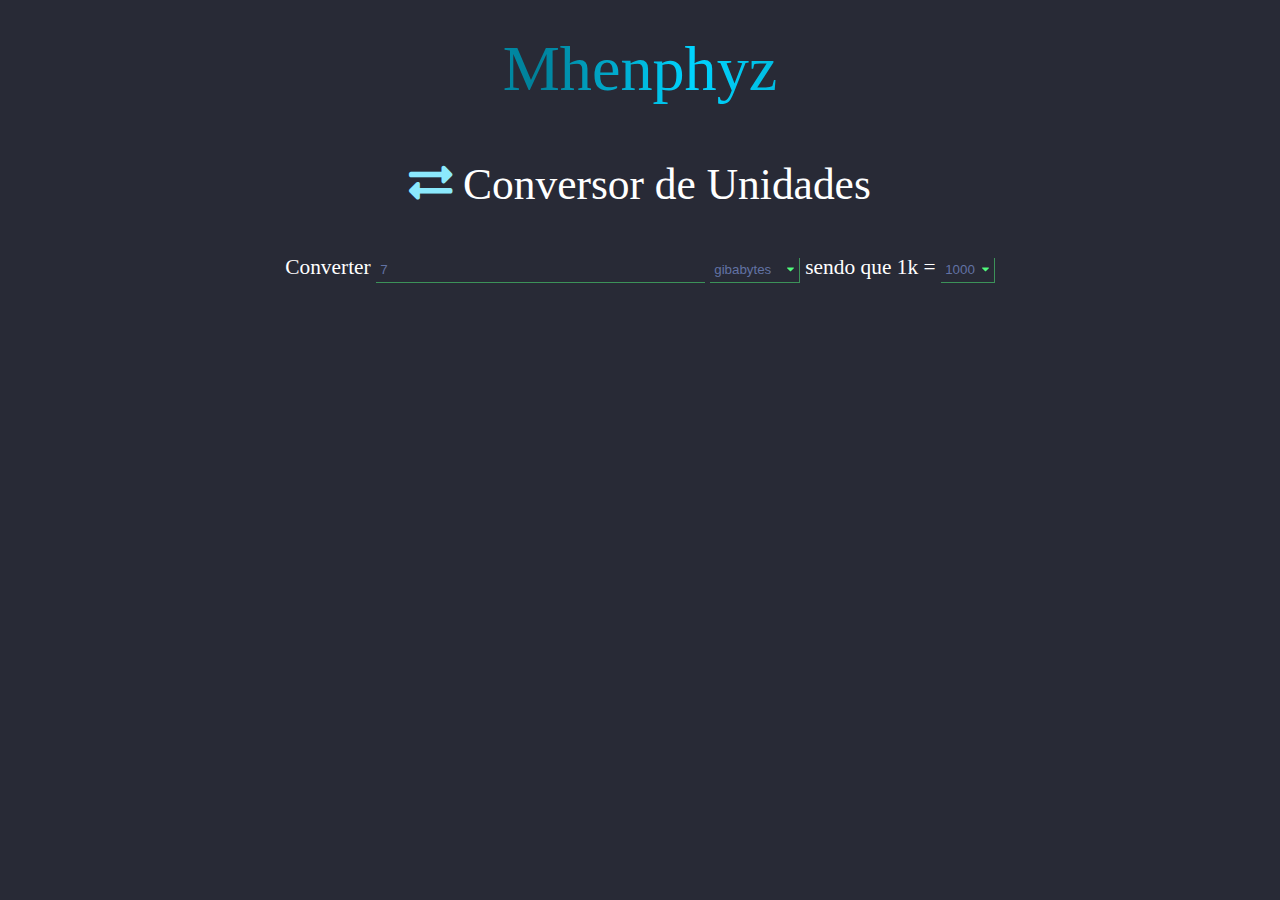
==== tools/bitcalc.html @ 692abc6b "Add Site Map" ====
<!DOCTYPE html>
<html lang="pt-br">
<head>
    <meta charset="UTF-8">
    <BASE href="../">
    <meta name="viewport" content="width=device-width, initial-scale=1.0">
    <title>Bit Calculator | Mhenphyz</title>
    <link rel="stylesheet" href="css/fontawesome/css/all.css">
    <link rel="stylesheet" href="css/app.css">
    <script src="js/app.js"></script>
    <script src="tools/bit-script.js"></script>
</head>
<body class="bg-dark">
    <div class="spacer-1x"></div>
    <div class="logo-box">
      <svg onclick="redirect('index.html')">
      <text x="50%" y="50%" text-anchor="middle" fill="url(#pattern)" font-family="'Shadows Into Light'" font-size="3rem" letter-spacing="0px" stroke-width=".26458" word-spacing="0px" style="line-height:1.25" xml:space="preserve">Mhenphyz</text>
        
        <defs>
          <linearGradient id="gradient" x1="0%" y1="0%" x2="100%" y2="0">
            <stop offset="0%" style="stop-color:#008099;"/>
            <stop offset="35%" style="stop-color:#00d4ff;"/>
            <stop offset="100%" style="stop-color:#008099;"/>
          </linearGradient>          
          <pattern id="pattern" x="0" y="0" width="300%" height="100%" patternUnits="userSpaceOnUse">
            <rect x="0" y="0" width="150%" height="100%" fill="url(#gradient)">
              <animate attributeType="XML"
                       attributeName="x"
                       from="0" to="150%"
                       dur="7s"
                       repeatCount="indefinite"/>
            </rect>
            <rect x="-150%" y="0" width="150%" height="100%" fill="url(#gradient)">
              <animate attributeType="XML"
                       attributeName="x"
                       from="-150%" to="0"
                       dur="7s"
                       repeatCount="indefinite"/>
            </rect>
          </pattern>
        </defs>
      </svg>
  
    </div>
    <section class="banner pt-1x ">
        <div class="tool">
            <h2 class="header text-white">
              <i class="fas fa-exchange-alt text-cyan"></i>
                Conversor de Unidades 
            </h2>
            <div class="tool-body text-white pt-2x">
                <div class="input-data-box">
                  Converter 
                  <input class="w-25" type="text" name="amount" value="7">
                  <select name="unit-type">
                    <option value="0" >bit</option>
                    <option value="1" >bytes</option>
                    <option value="2" >kilobits</option>
                    <option value="3" >kilobytes</option>
                    <option value="4" >megabits</option>
                    <option value="5" >megabytes</option>
                    <option value="6" >gigabits</option>
                    <option value="7" selected>gibabytes</option>
                    <option value="8" >terabits</option>
                    <option value="9" >terabytes</option>
                    <option value="10" >petabits</option>
                    <option value="11" >petabytes</option>
                  </select>
                  sendo que 1k = 
                  <select name="notation">
                    <option value="1000">1000</option>
                    <option value="1024">1024</option>
                  </select>
                </div>
            </div>
        </div>
    </section>
    <div class="spacer-3x"></div>
</body>
</html>
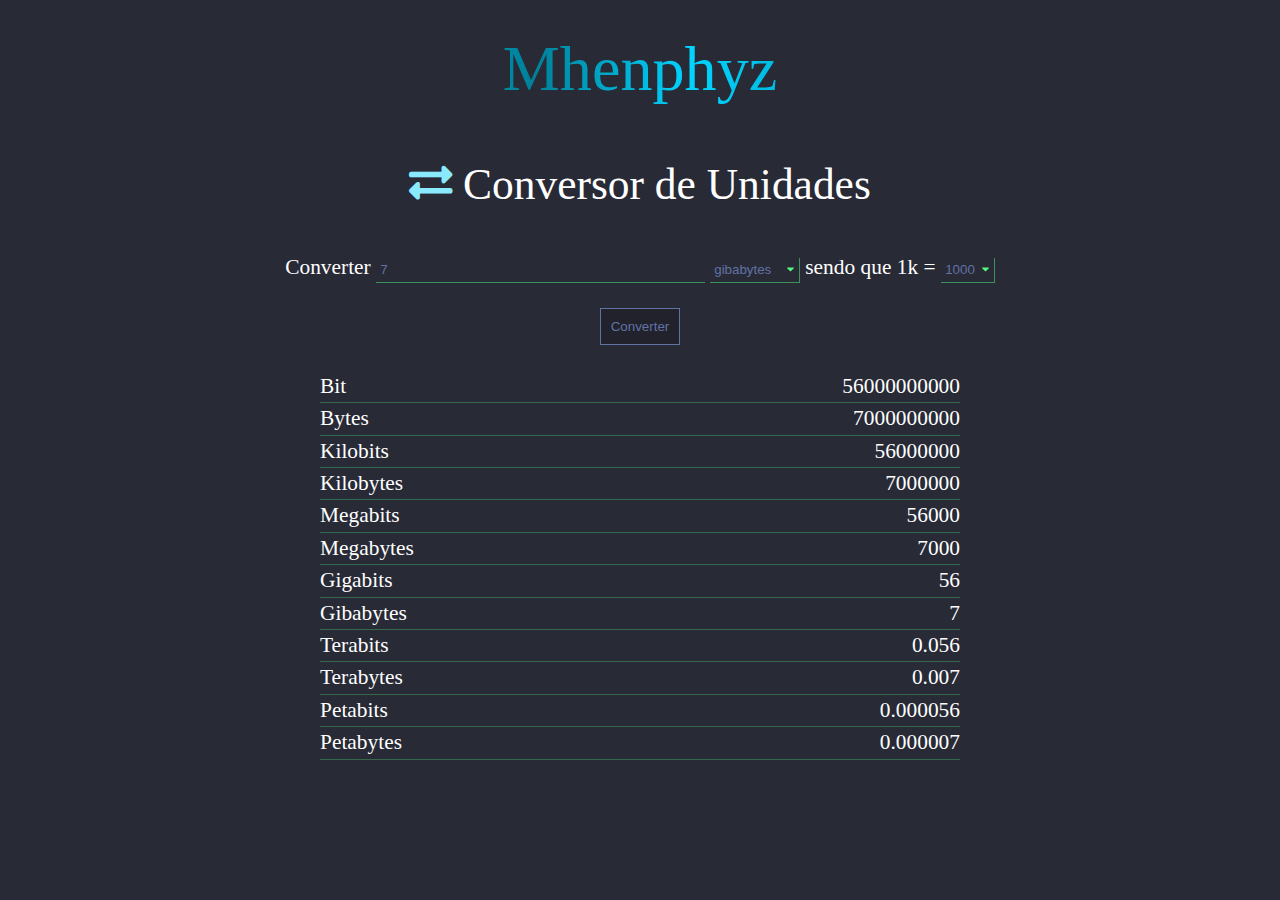
==== commit 237b3a7b: "Add Bit Calculator" ====
--- a/tools/bitcalc.html
+++ b/tools/bitcalc.html
@@ -51,8 +51,8 @@
             <div class="tool-body text-white pt-2x">
                 <div class="input-data-box">
                   Converter 
-                  <input class="w-25" type="text" name="amount" value="7">
-                  <select name="unit-type">
+                  <input class="w-25" type="text" id="amount" value="7">
+                  <select id="unit-type">
                     <option value="0" >bit</option>
                     <option value="1" >bytes</option>
                     <option value="2" >kilobits</option>
@@ -67,10 +67,85 @@
                     <option value="11" >petabytes</option>
                   </select>
                   sendo que 1k = 
-                  <select name="notation">
+                  <select id="notation">
                     <option value="1000">1000</option>
                     <option value="1024">1024</option>
                   </select>
+                </div>
+                <button class="submit m-1x" onclick="convertBits()">Converter</button>
+                <div class="units-output">
+                  <span>
+                    <span>bit</span>
+                    <span id="bits-out" >
+                      Output bit
+                    </span>
+                  </span>
+                  <span>
+                    <span>bytes</span>
+                    <span id="bytes-out" >
+                      Output bytes
+                    </span>
+                  </span>
+                  <span>
+                    <span>kilobits</span>
+                    <span id="kilobits-out" >
+                      Output kilobits
+                    </span>
+                  </span>
+                  <span>
+                    <span>kilobytes</span>
+                    <span id="kilobytes-out" >
+                      Output kilobytes
+                    </span>
+                  </span>
+                  <span>
+                    <span>megabits</span>
+                    <span id="megabits-out" >
+                      Output megabits
+                    </span>
+                  </span>
+                  <span>
+                    <span>megabytes</span>
+                    <span id="megabytes-out" >
+                      Output megabytes
+                    </span>
+                  </span>
+                  <span>
+                    <span>gigabits</span>
+                    <span id="gigabits-out" >
+                      Output gigabits
+                    </span>
+                  </span>
+                  <span>
+                    <span>gibabytes</span>
+                    <span id="gibabytes-out" >
+                      Output gibabytes
+                    </span>
+                  </span>
+                  <span>
+                    <span>terabits</span>
+                    <span id="terabits-out" >
+                      Output terabits
+                    </span>
+                  </span>
+                  <span>
+                    <span>terabytes</span>
+                    <span id="terabytes-out" >
+                      Output terabytes
+                    </span>
+                  </span>
+                  <span>
+                    <span>petabits</span>
+                    <span id="petabits-out" >
+                      Output petabits
+                    </span>
+                  </span>
+                  <span>
+                    <span>petabytes</span>
+                    <span id="petabytes-out" >
+                      Output petabytes
+                    </span>
+                  </span>
                 </div>
             </div>
         </div>
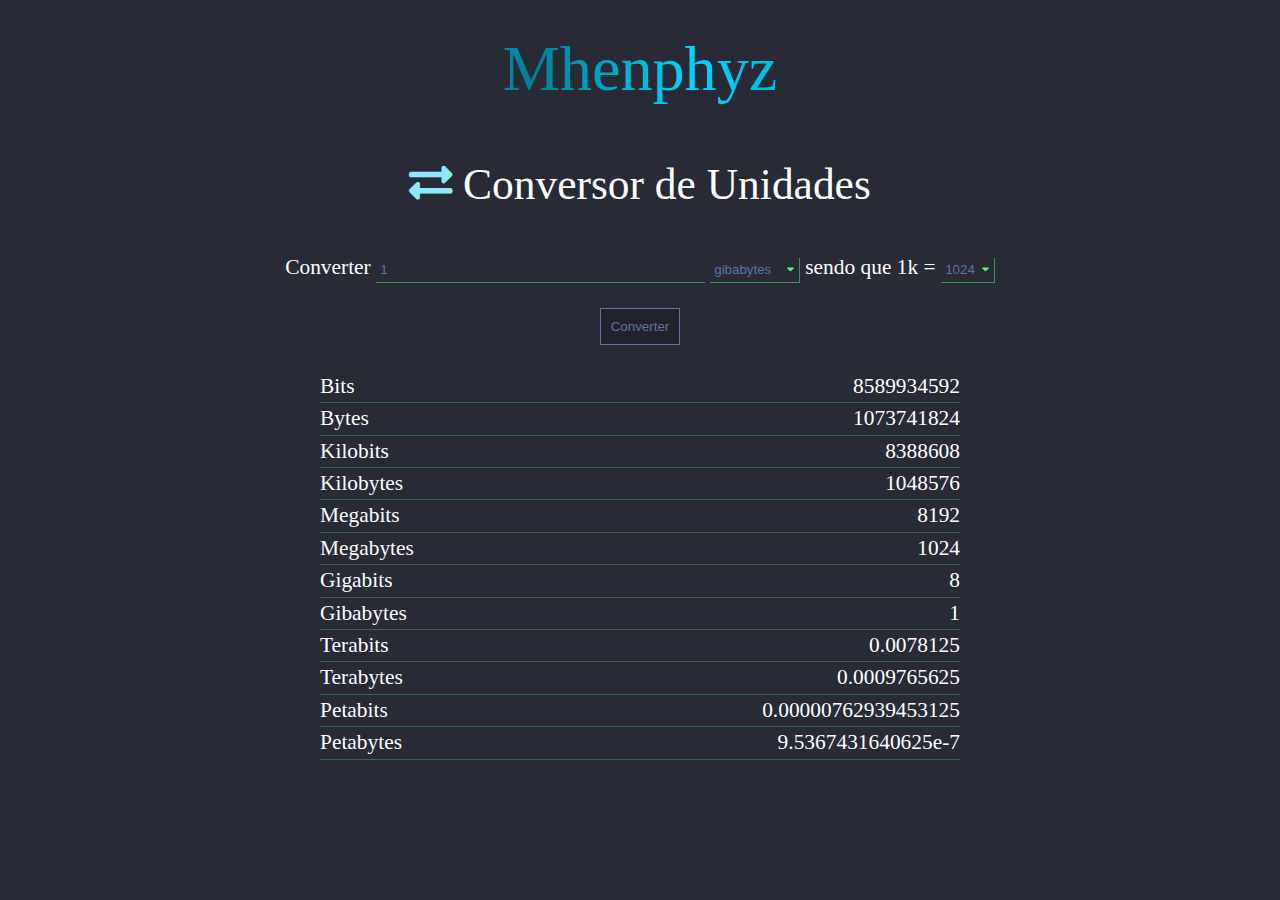
==== commit 0a909142: "Add alerts in HTML and function to copy to clipboard on click" ====
--- a/tools/bitcalc.html
+++ b/tools/bitcalc.html
@@ -51,9 +51,9 @@
             <div class="tool-body text-white pt-2x">
                 <div class="input-data-box">
                   Converter 
-                  <input class="w-25" type="text" id="amount" value="7">
+                  <input class="w-25" type="text" id="amount" value="1">
                   <select id="unit-type">
-                    <option value="0" >bit</option>
+                    <option value="0" >bits</option>
                     <option value="1" >bytes</option>
                     <option value="2" >kilobits</option>
                     <option value="3" >kilobytes</option>
@@ -69,80 +69,80 @@
                   sendo que 1k = 
                   <select id="notation">
                     <option value="1000">1000</option>
-                    <option value="1024">1024</option>
+                    <option value="1024" selected>1024</option>
                   </select>
                 </div>
                 <button class="submit m-1x" onclick="convertBits()">Converter</button>
                 <div class="units-output">
                   <span>
-                    <span>bit</span>
-                    <span id="bits-out" >
+                    <span>bits</span>
+                    <span id="bits-out" onclick="toClipboard(this)" >
                       Output bit
                     </span>
                   </span>
                   <span>
                     <span>bytes</span>
-                    <span id="bytes-out" >
+                    <span id="bytes-out" onclick="toClipboard(this)">
                       Output bytes
                     </span>
                   </span>
                   <span>
                     <span>kilobits</span>
-                    <span id="kilobits-out" >
+                    <span id="kilobits-out" onclick="toClipboard(this)">
                       Output kilobits
                     </span>
                   </span>
                   <span>
                     <span>kilobytes</span>
-                    <span id="kilobytes-out" >
+                    <span id="kilobytes-out" onclick="toClipboard(this)">
                       Output kilobytes
                     </span>
                   </span>
                   <span>
                     <span>megabits</span>
-                    <span id="megabits-out" >
+                    <span id="megabits-out" onclick="toClipboard(this)">
                       Output megabits
                     </span>
                   </span>
                   <span>
                     <span>megabytes</span>
-                    <span id="megabytes-out" >
+                    <span id="megabytes-out" onclick="toClipboard(this)">
                       Output megabytes
                     </span>
                   </span>
                   <span>
                     <span>gigabits</span>
-                    <span id="gigabits-out" >
+                    <span id="gigabits-out" onclick="toClipboard(this)">
                       Output gigabits
                     </span>
                   </span>
                   <span>
                     <span>gibabytes</span>
-                    <span id="gibabytes-out" >
+                    <span id="gibabytes-out" onclick="toClipboard(this)">
                       Output gibabytes
                     </span>
                   </span>
                   <span>
                     <span>terabits</span>
-                    <span id="terabits-out" >
+                    <span id="terabits-out" onclick="toClipboard(this)">
                       Output terabits
                     </span>
                   </span>
                   <span>
                     <span>terabytes</span>
-                    <span id="terabytes-out" >
+                    <span id="terabytes-out" onclick="toClipboard(this)">
                       Output terabytes
                     </span>
                   </span>
                   <span>
                     <span>petabits</span>
-                    <span id="petabits-out" >
+                    <span id="petabits-out" onclick="toClipboard(this)">
                       Output petabits
                     </span>
                   </span>
                   <span>
                     <span>petabytes</span>
-                    <span id="petabytes-out" >
+                    <span id="petabytes-out" onclick="toClipboard(this)">
                       Output petabytes
                     </span>
                   </span>
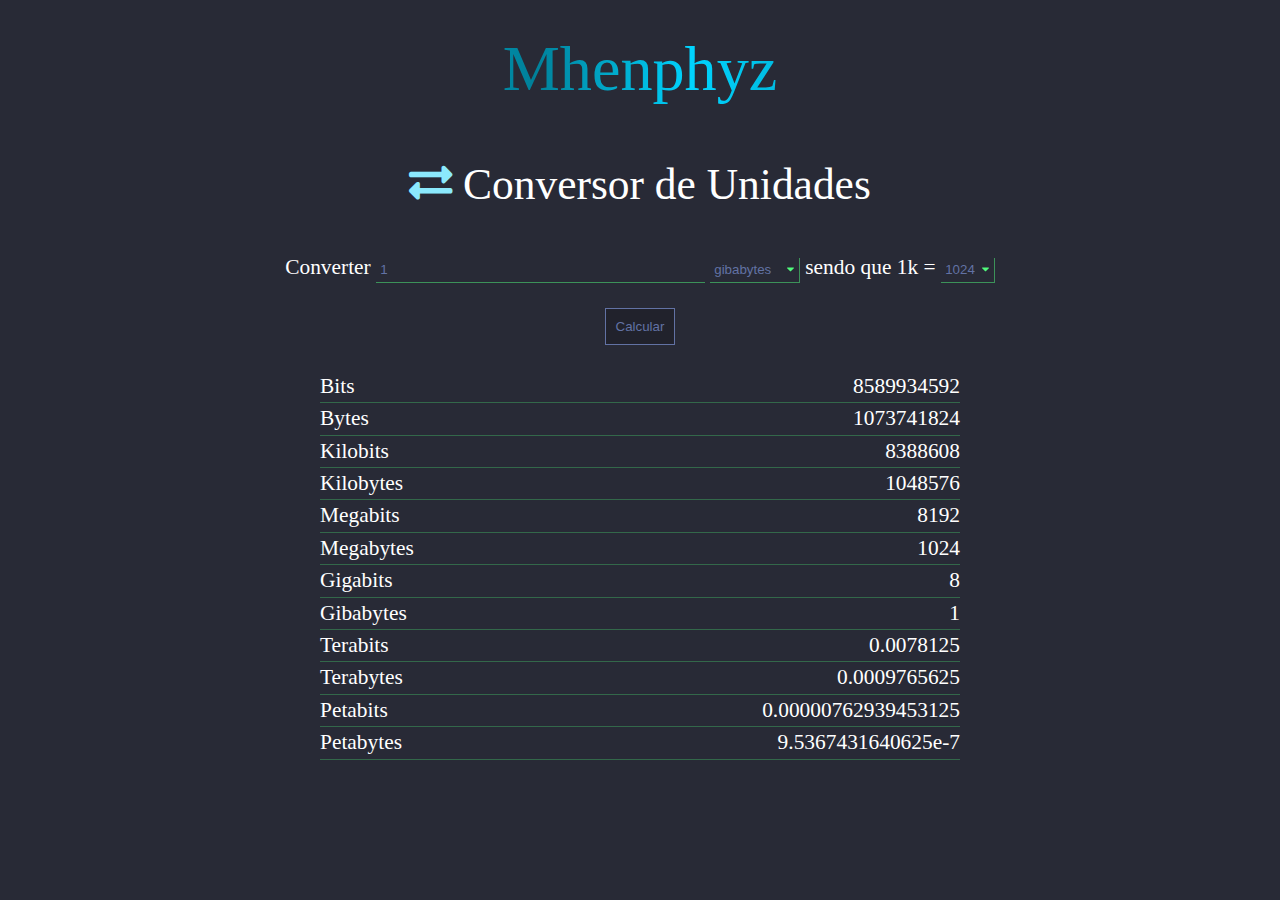
==== commit e0363652: "Some bugs corrections" ====
--- a/tools/bitcalc.html
+++ b/tools/bitcalc.html
@@ -50,7 +50,7 @@
             </h2>
             <div class="tool-body text-white pt-2x">
                 <div class="input-data-box">
-                  Converter 
+                  <span data-lang="bitcalc_convert">: </span>
                   <input class="w-25" type="text" id="amount" value="1">
                   <select id="unit-type">
                     <option value="0" >bits</option>
@@ -72,7 +72,7 @@
                     <option value="1024" selected>1024</option>
                   </select>
                 </div>
-                <button class="submit m-1x" onclick="convertBits()">Converter</button>
+                <button class="submit m-1x" onclick="convertBits()" data-lang="btn-calculate">Calculate</button>
                 <div class="units-output">
                   <span>
                     <span>bits</span>
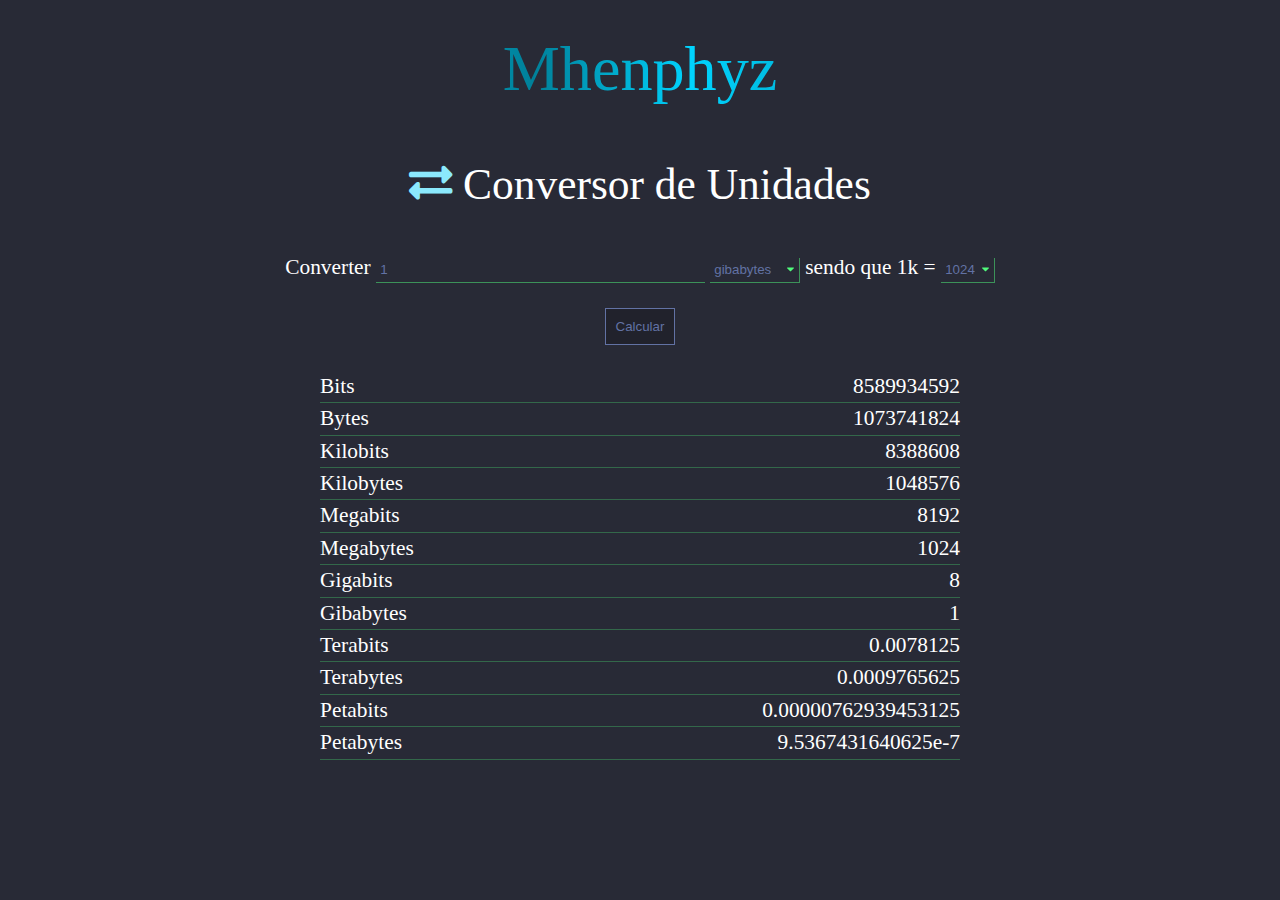
==== commit dd9cbc39: "Add Docs Test" ====
--- a/tools/bitcalc.html
+++ b/tools/bitcalc.html
@@ -4,6 +4,7 @@
     <meta charset="UTF-8">
     <BASE href="../">
     <meta name="viewport" content="width=device-width, initial-scale=1.0">
+    <meta name="theme-color" content="#ffb86c" />
     <title>Bit Calculator | Mhenphyz</title>
     <link rel="stylesheet" href="css/fontawesome/css/all.css">
     <link rel="stylesheet" href="css/app.css">
